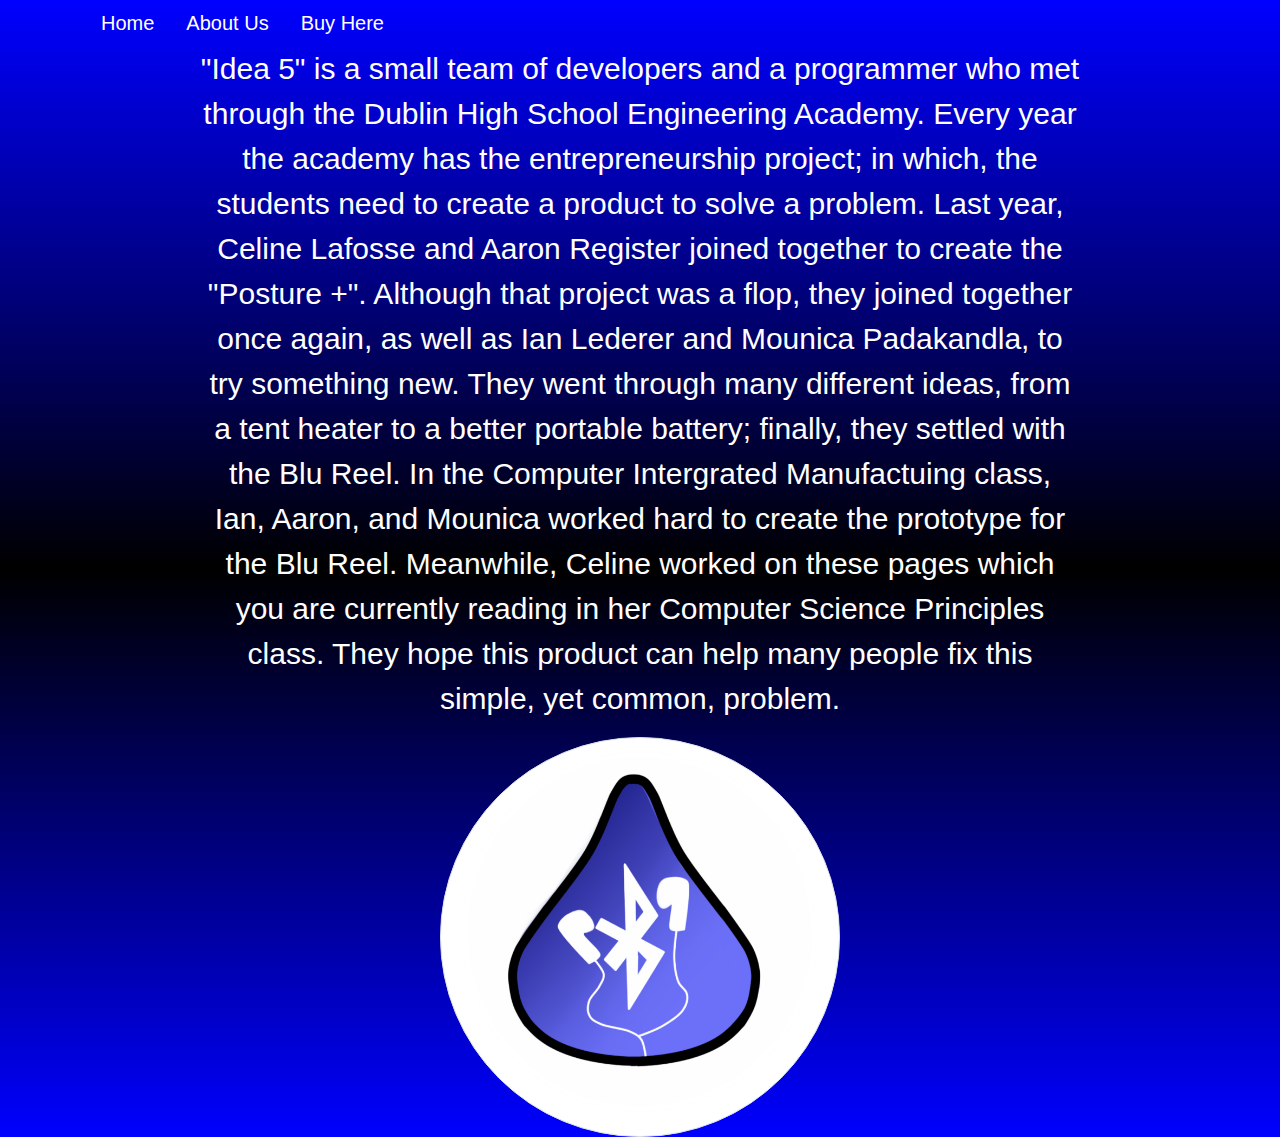
==== about_us.html @ 8f50c23a "first commit" ====
<!DOCTYPE html>
<html lang="en">
<head>
    <link rel="stylesheet" type="text/css" href="animate.css">
    <link rel="stylesheet" type="text/css" href="bootstrap-4.1.2-dist/bootstrap-4.1.2-dist/css/bootstrap.css">
    <link rel="stylesheet" type="text/css" href="original.css">
    <title> Blu Reel: About the Team </title>
</head>
<body>
        <div class="container">
             <nav class="nav nav-pills">
                <a class="nav-item nav-link animated bounceInDown white_text" href="home_page.html"> Home </a>
                <a class="nav-item nav-link animated bounceInDown white_text" href="about_us.html"> About Us</a>
                <a class="nav-item nav-link animated bounceInDown white_text" href="our_product.html"> Buy Here</a>
              </nav>
        </div>
      <p class="animated slideInUp"> 
      "Idea 5" is a small team of developers and a programmer who met through the Dublin High School Engineering Academy.
      Every year the academy has the entrepreneurship project; in which, the students need to create a product to solve a problem. Last year,
      Celine Lafosse and Aaron Register joined together to create the "Posture +". Although that project was a flop, they joined
      together once again, as well as Ian Lederer and Mounica Padakandla, to try something new. They went through many different ideas, from a tent heater to a better portable battery; 
      finally, they settled with the Blu Reel. In the Computer Intergrated Manufactuing class, Ian, Aaron, and Mounica worked hard to create
      the prototype for the Blu Reel. Meanwhile, Celine worked on these pages which you are currently reading in her Computer Science Principles class.
      They hope this product can help many people fix this simple, yet common, problem.
      </p>
      <img src = "images/logo_white.jpg" class="img-thumbnail circle center animated zoomIn slow2" style= 'max-width: 400px; max-height: 400px'>
</body>
    
</html>
---- original.css ----
body {
    background: linear-gradient(blue,black, blue);
    margin: 0px;
} 
  
  
div{
    text-align:center;
}

p {
    font-size:30px;
    color: white;
    text-align: center;
    margin-left: 200px;
    margin-right: 200px;
}
.container {
    font-size:20px;
    color: white;
}

.circle {
    border-radius: 1000px;
}

.button{
  display: block;
  margin-left: 520px;
  margin-right: auto;
  width: 35%;
  height: 90%;
  font-size: 40px;
} 


.center {
  display: block;
  margin-left: auto;
  margin-right: auto;
  width: 50%;
} 

h1 {
    color:white;
    font-size: 40px;
    margin-top: 40px ;
}

h2 {
    color: white;
    font-size: 80px;
}

h3 {
    color: white;
    font-size: 50px;
    margin-top: 400px;
}

h4 {
    color: white;
    font-size: 50px;
}

h5 {
    color: white;
    font-size: 30px;
}

.store_backing {
    margin-right: 500px;
    margin-left: 500px;
    background: linear-gradient(90deg, black, blue, black) 

}


.slow {
    animation-delay: 1s;
    background-color: white;
}
.slow2{ 
    animation-delay: .5s;
}

.logo {
    margin:30px;
} 

.round-corners { 
    border-radius: 50px;
}

.small_paragraph {
    
    font-size: 30;
}

.store_button {
    margin: 30px;
    display: block; 
    margin-left: auto;
    margin-right: auto; 
    width: 30%;
    height: 20%;
    font-size: 20px;
} 

    

.white_text {
    color:white;
}
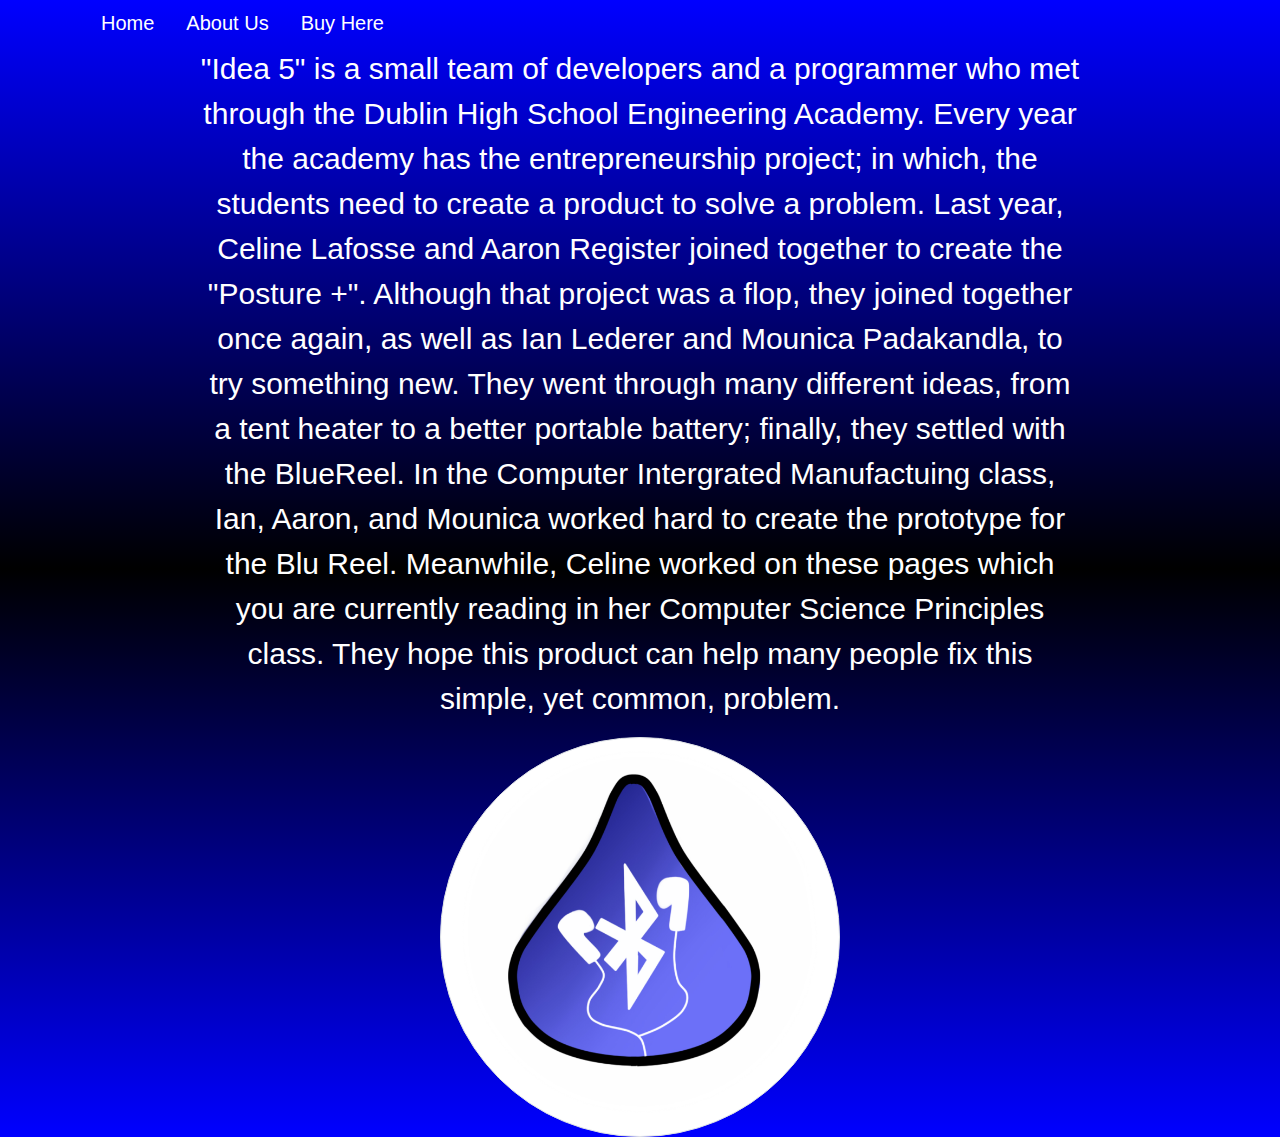
==== commit 53378423: "my first commit" ====
--- a/about_us.html
+++ b/about_us.html
@@ -4,12 +4,12 @@
     <link rel="stylesheet" type="text/css" href="animate.css">
     <link rel="stylesheet" type="text/css" href="bootstrap-4.1.2-dist/bootstrap-4.1.2-dist/css/bootstrap.css">
     <link rel="stylesheet" type="text/css" href="original.css">
-    <title> Blu Reel: About the Team </title>
+    <title> BlueReel: About the Team </title>
 </head>
 <body>
         <div class="container">
              <nav class="nav nav-pills">
-                <a class="nav-item nav-link animated bounceInDown white_text" href="home_page.html"> Home </a>
+                <a class="nav-item nav-link animated bounceInDown white_text" href="index.html"> Home </a>
                 <a class="nav-item nav-link animated bounceInDown white_text" href="about_us.html"> About Us</a>
                 <a class="nav-item nav-link animated bounceInDown white_text" href="our_product.html"> Buy Here</a>
               </nav>
@@ -19,7 +19,7 @@
       Every year the academy has the entrepreneurship project; in which, the students need to create a product to solve a problem. Last year,
       Celine Lafosse and Aaron Register joined together to create the "Posture +". Although that project was a flop, they joined
       together once again, as well as Ian Lederer and Mounica Padakandla, to try something new. They went through many different ideas, from a tent heater to a better portable battery; 
-      finally, they settled with the Blu Reel. In the Computer Intergrated Manufactuing class, Ian, Aaron, and Mounica worked hard to create
+      finally, they settled with the BlueReel. In the Computer Intergrated Manufactuing class, Ian, Aaron, and Mounica worked hard to create
       the prototype for the Blu Reel. Meanwhile, Celine worked on these pages which you are currently reading in her Computer Science Principles class.
       They hope this product can help many people fix this simple, yet common, problem.
       </p>
--- a/original.css
+++ b/original.css
@@ -26,20 +26,24 @@
 }
 
 .button{
-  display: block;
-  margin-left: 520px;
-  margin-right: auto;
-  width: 35%;
-  height: 90%;
-  font-size: 40px;
-} 
+    display: block;
+    margin-left: auto;
+    margin-right: auto;
+    width: 35%;
+    height: 90%;
+    font-size: 40px;
+    text-align: center;
+}
+.button_div {
+    display: inline-block
+}
 
 
 .center {
-  display: block;
-  margin-left: auto;
-  margin-right: auto;
-  width: 50%;
+    display: block;
+    margin-left: auto;
+    margin-right: auto;
+    text-align: center;
 } 
 
 h1 {
@@ -94,7 +98,6 @@
 }
 
 .small_paragraph {
-    
     font-size: 30;
 }
 
@@ -103,7 +106,7 @@
     display: block; 
     margin-left: auto;
     margin-right: auto; 
-    width: 30%;
+    width: 0%;
     height: 20%;
     font-size: 20px;
 } 
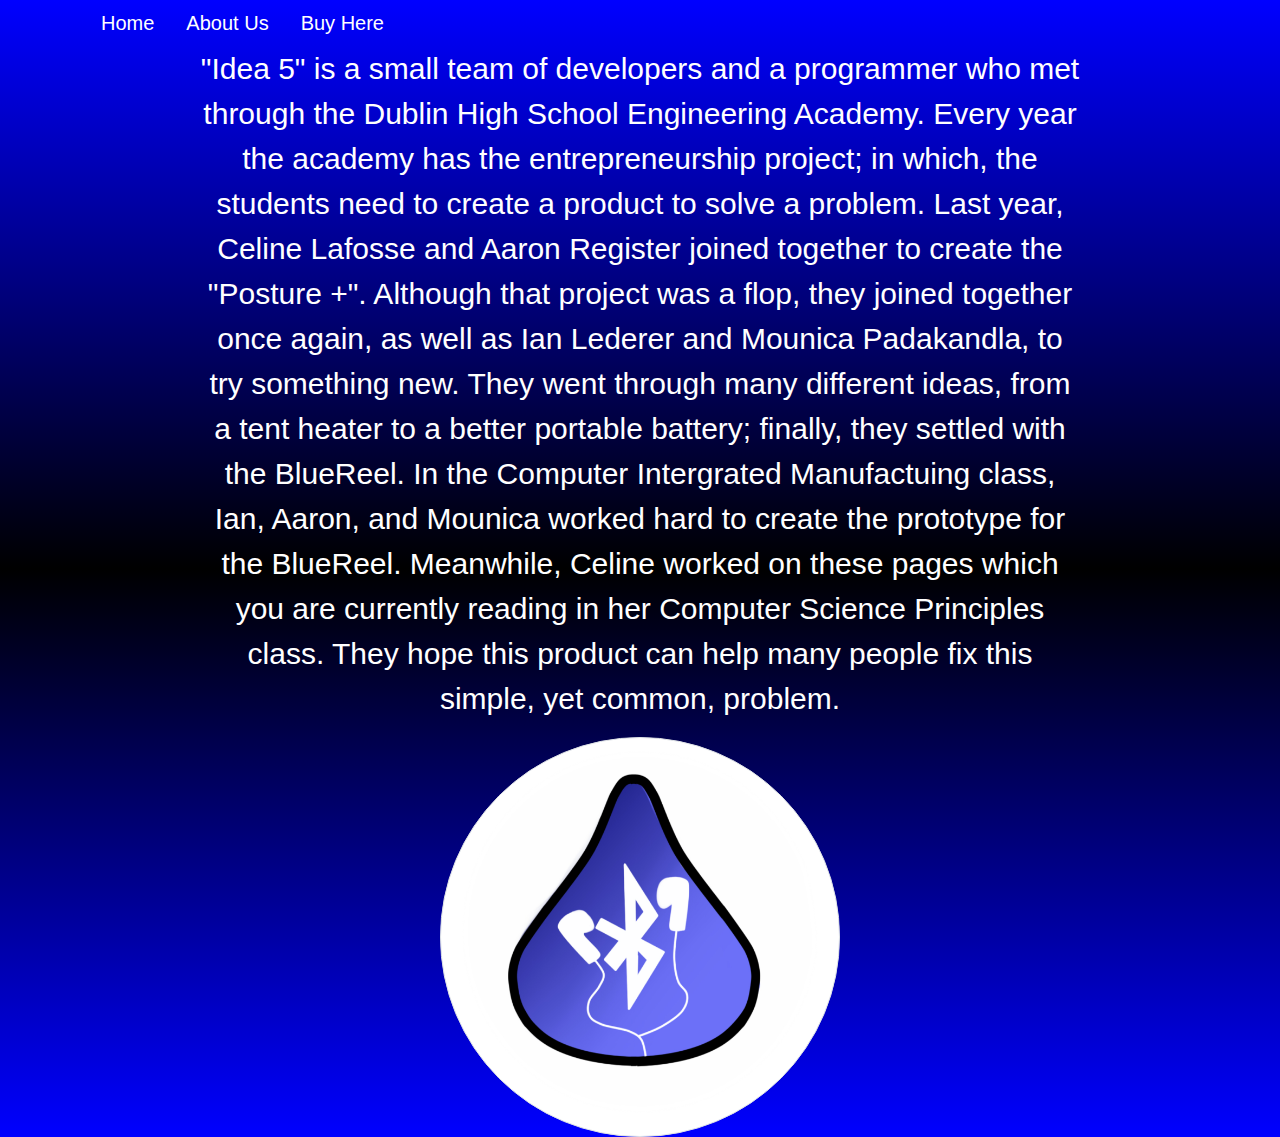
==== commit 1b4be732: "my first commit" ====
--- a/about_us.html
+++ b/about_us.html
@@ -20,7 +20,7 @@
       Celine Lafosse and Aaron Register joined together to create the "Posture +". Although that project was a flop, they joined
       together once again, as well as Ian Lederer and Mounica Padakandla, to try something new. They went through many different ideas, from a tent heater to a better portable battery; 
       finally, they settled with the BlueReel. In the Computer Intergrated Manufactuing class, Ian, Aaron, and Mounica worked hard to create
-      the prototype for the Blu Reel. Meanwhile, Celine worked on these pages which you are currently reading in her Computer Science Principles class.
+      the prototype for the BlueReel. Meanwhile, Celine worked on these pages which you are currently reading in her Computer Science Principles class.
       They hope this product can help many people fix this simple, yet common, problem.
       </p>
       <img src = "images/logo_white.jpg" class="img-thumbnail circle center animated zoomIn slow2" style= 'max-width: 400px; max-height: 400px'>
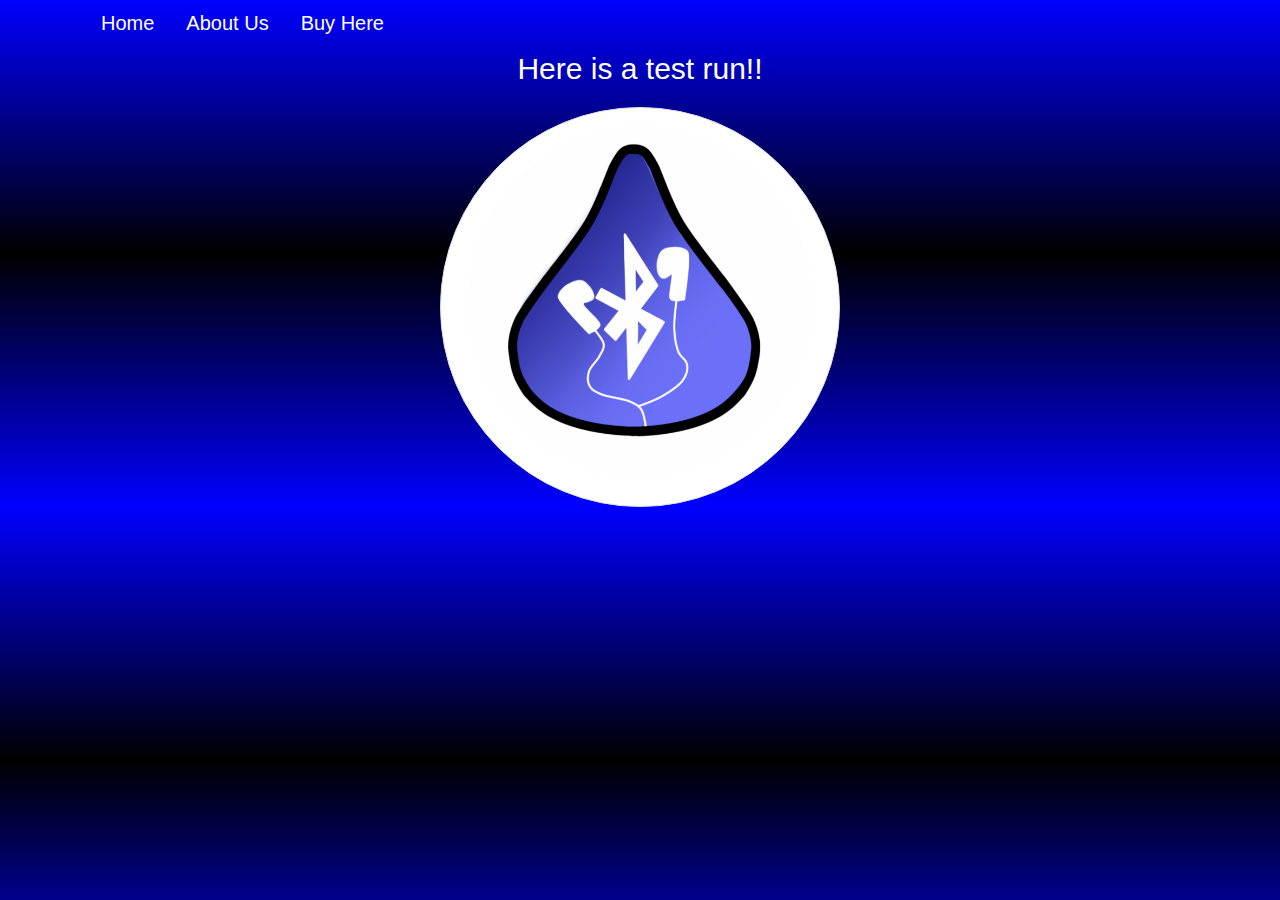
==== commit c270bc14: "Update about_us.html" ====
--- a/about_us.html
+++ b/about_us.html
@@ -15,15 +15,9 @@
               </nav>
         </div>
       <p class="animated slideInUp"> 
-      "Idea 5" is a small team of developers and a programmer who met through the Dublin High School Engineering Academy.
-      Every year the academy has the entrepreneurship project; in which, the students need to create a product to solve a problem. Last year,
-      Celine Lafosse and Aaron Register joined together to create the "Posture +". Although that project was a flop, they joined
-      together once again, as well as Ian Lederer and Mounica Padakandla, to try something new. They went through many different ideas, from a tent heater to a better portable battery; 
-      finally, they settled with the BlueReel. In the Computer Intergrated Manufactuing class, Ian, Aaron, and Mounica worked hard to create
-      the prototype for the BlueReel. Meanwhile, Celine worked on these pages which you are currently reading in her Computer Science Principles class.
-      They hope this product can help many people fix this simple, yet common, problem.
+      Here is a test run!! 
       </p>
       <img src = "images/logo_white.jpg" class="img-thumbnail circle center animated zoomIn slow2" style= 'max-width: 400px; max-height: 400px'>
 </body>
     
-</html>+</html>
